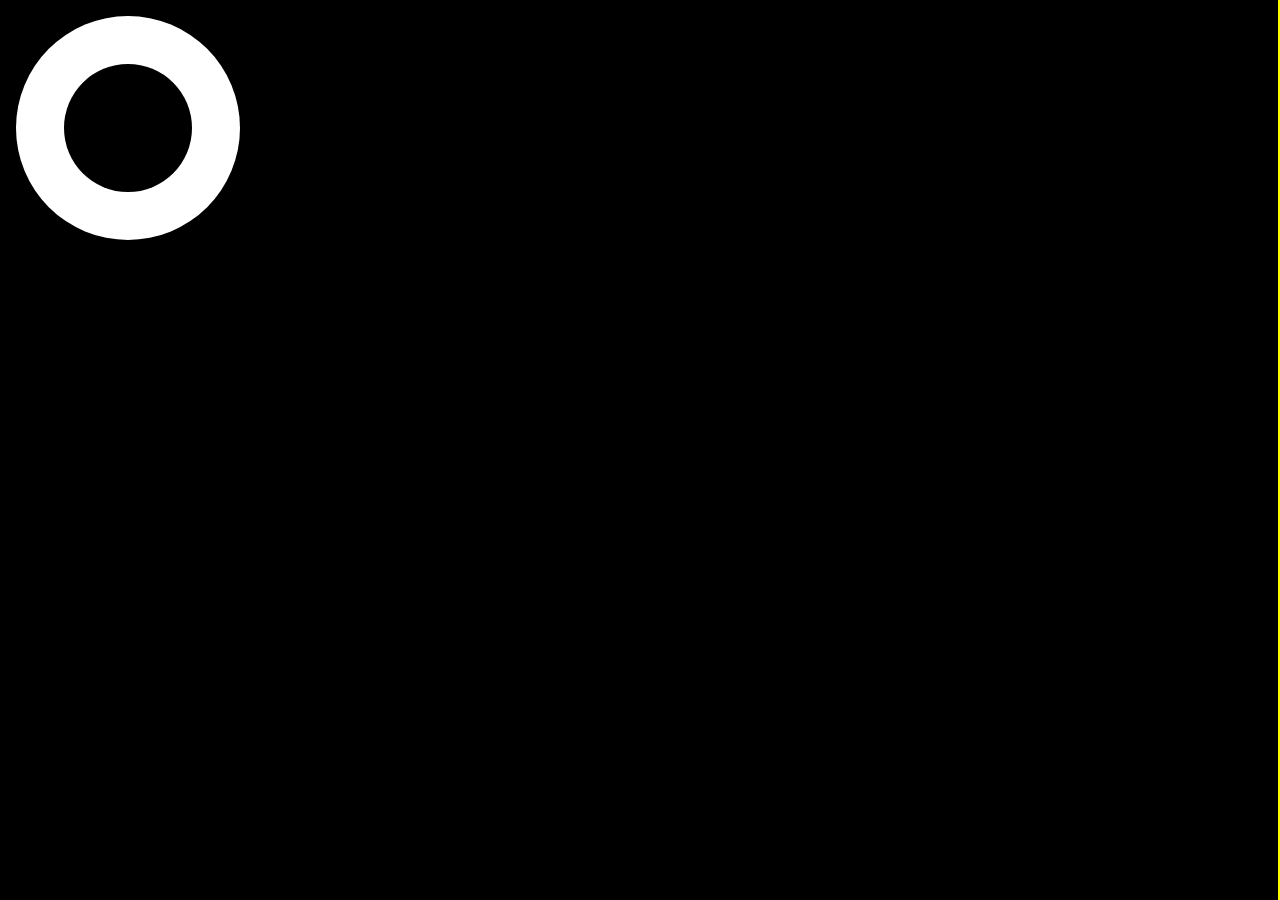
==== escape_circle/index.html @ 100a10f0 "Working on Escape Circle" ====
<!DOCTYPE html>
<html lang="en">
<head>
    <meta charset="UTF-8">
    <meta name="viewport" content="width=device-width, initial-scale=1.0">
    <title>Bouncy Circle</title>
    <link rel="stylesheet" href="style.css">
</head>
<body>
    <div class="container">
        <div class="circle circle-1">
            <span class="hole"></span>
        </div>
        <!-- <div class="circle circle-2">
            <span class="hole"></span>
        </div>
        <div class="circle circle-3">
            <span class="hole"></span>
        </div>
        <div class="circle circle-4">
            <span class="hole"></span>
        </div>
        <div class="circle circle-5">
            <span class="hole"></span> -->
        </div>

    </div>
</body> 
</html>
---- escape_circle/style.css ----
*{
margin : 0;
padding : 0;
box-sizing : border-box;
overflow: hidden;
}

.container{
    background-color: black;
    height: 100vh;
    width: 100vw;
    padding: 1rem;
    overflow: hidden;
    display: flex;
    /* justify-content: space-around; */
    border-right: 2px solid yellow;
}
/* .container::before{
    content: "Escape";
    color: white;
    display : flex; 
    justify-content: center; 
    align-items : center; border : 2px solid red ;
    width: 100%;
    position: absolute; 
    
} */
.circle{
    /* padding: 1rem; */
    background: white;
    height: 14rem;
    width: 14rem;
    border-radius: 50%;
    padding: 2rem;
    display : flex; 
    justify-content: center; 
    align-items : center; 
    transition: left 5s ;
    position: relative;
    animation: upToDown 10s infinite ;
    left: 0rem;
    /* top: 0; */
}
.circle:hover{
    /* animation-play-state: paused; */
    /* transform: translateX(100px); */
    cursor: pointer;
    background-color: green;
    left: 100vw;
}
@keyframes upToDown {
    from {
        /* transform: translateY(0px) translateX(0px);  */
        /* transform: translateY(0px); */

top:-10vh;
    }
    to {
        /* transform: translateY(200px) translateX(200px);  */
        /* transform: translateY(110vh); */
        top: 100vh;

    }
}



.hole{
padding: 4rem;
background-color: black;
border-radius: 50%;
height: 4rem;
display: inline-block;
}

.circle:hover{
    
}
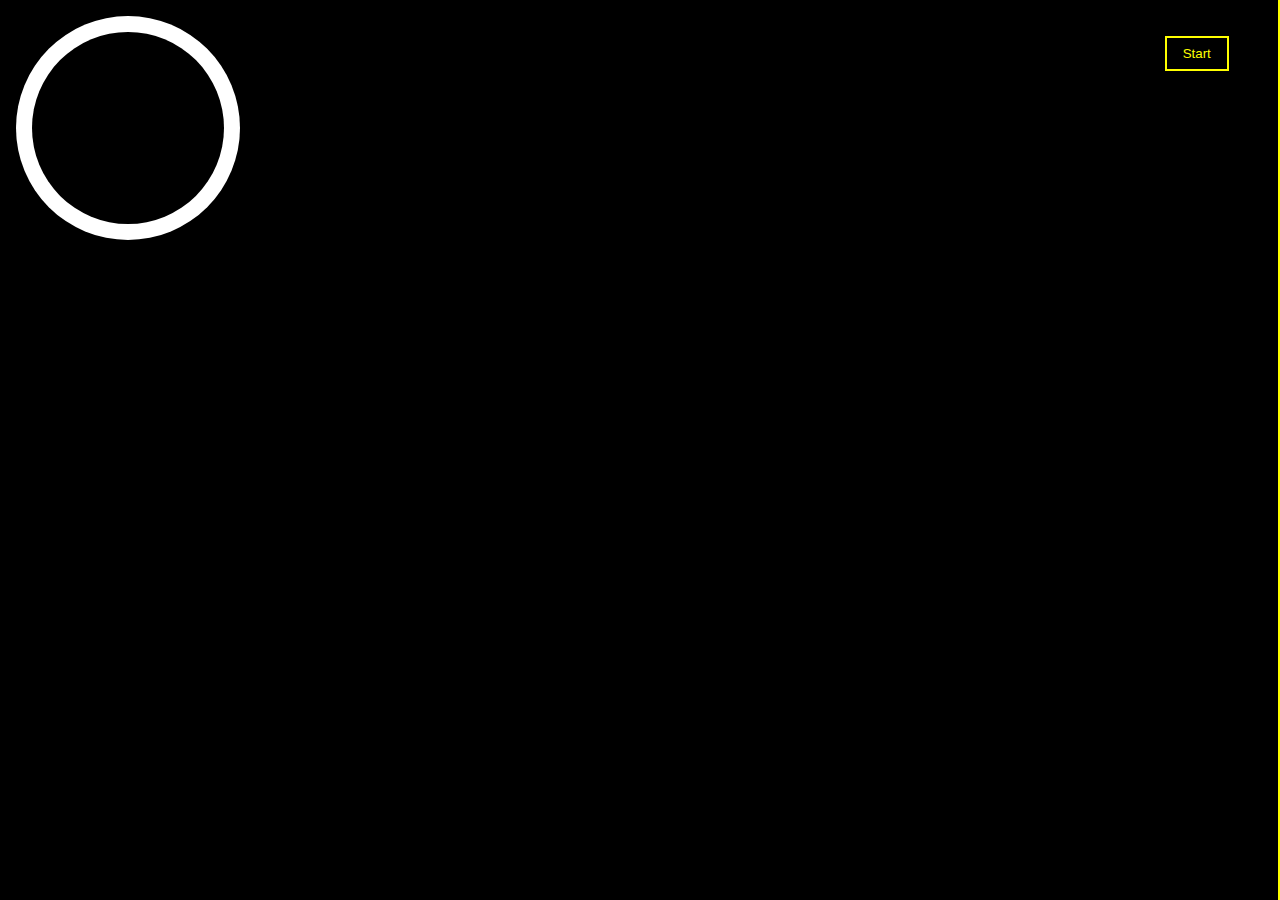
==== commit e0594872: "Added reset btn functionality" ====
--- a/escape_circle/index.html
+++ b/escape_circle/index.html
@@ -8,7 +8,8 @@
 </head>
 <body>
     <div class="container">
-        <div class="circle circle-1">
+        <button id="start-btn">Start</button>
+        <div class="circle circle-1" id="circle">
             <span class="hole"></span>
         </div>
         <!-- <div class="circle circle-2">
@@ -25,5 +26,7 @@
         </div>
 
     </div>
+<script src="script.js"></script>
+
 </body> 
 </html>--- a/escape_circle/style.css
+++ b/escape_circle/style.css
@@ -31,17 +31,23 @@
     height: 14rem;
     width: 14rem;
     border-radius: 50%;
-    padding: 2rem;
+    padding: 1rem;
     display : flex; 
     justify-content: center; 
     align-items : center; 
-    transition: left 5s ;
+    transition: left 4s ;
     position: relative;
-    animation: upToDown 10s infinite ;
+    /* animation: upToDown ; */
+    
     left: 0rem;
     /* top: 0; */
 }
-.circle:hover{
+.start-animation{
+    animation-name: upToDown;
+    animation-duration: 10s;
+    animation-iteration-count: infinite;
+}
+.circle-hover:hover{
     /* animation-play-state: paused; */
     /* transform: translateX(100px); */
     cursor: pointer;
@@ -49,13 +55,17 @@
     left: 100vw;
 }
 @keyframes upToDown {
-    from {
+    0% {
         /* transform: translateY(0px) translateX(0px);  */
         /* transform: translateY(0px); */
 
-top:-10vh;
+top:0vh;
     }
-    to {
+    5% {
+        top:0vh;
+    }
+    
+    100% {
         /* transform: translateY(200px) translateX(200px);  */
         /* transform: translateY(110vh); */
         top: 100vh;
@@ -66,13 +76,28 @@
 
 
 .hole{
-padding: 4rem;
+padding: 6rem;
 background-color: black;
 border-radius: 50%;
 height: 4rem;
 display: inline-block;
 }
+.hole:hover{
+    background-color: white;
+}
 
-.circle:hover{
-    
-}+#start-btn{
+    position: fixed;
+    padding: .5rem 1rem;
+    color: yellow;
+    right: 4%;
+    top: 4%;
+    border: 2px solid yellow;
+    background-color: black;
+    transition: .3s all;
+    cursor: pointer;
+}
+#start-btn:hover{
+color: black;
+background-color: yellow;
+}
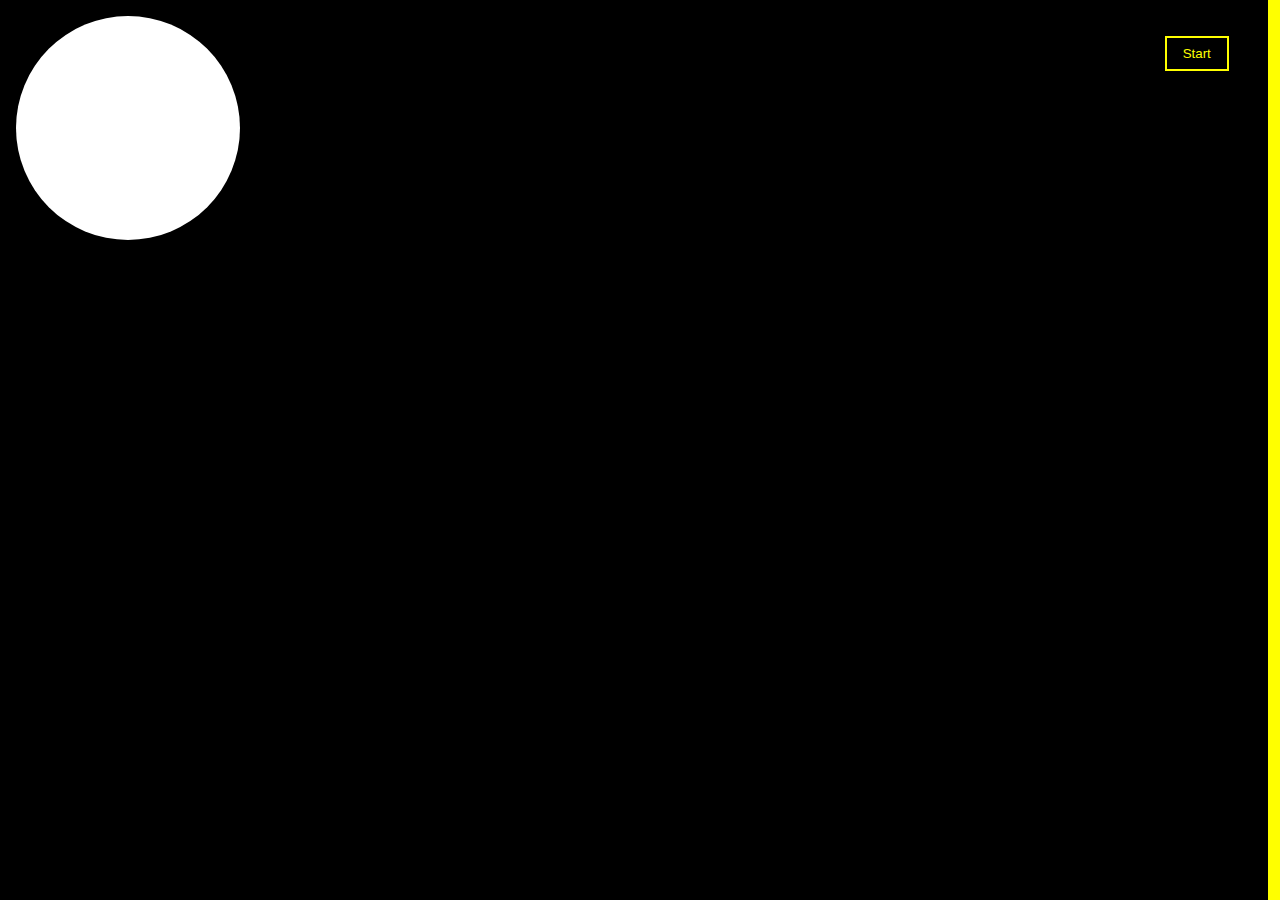
==== commit 9324755e: "startBtn text issue fixed" ====
--- a/escape_circle/index.html
+++ b/escape_circle/index.html
@@ -9,20 +9,10 @@
 <body>
     <div class="container">
         <button id="start-btn">Start</button>
-        <div class="circle circle-1" id="circle">
-            <span class="hole"></span>
+        <div class="circle" id="circle">
+            <!-- <span class="hole"></span> -->
         </div>
-        <!-- <div class="circle circle-2">
-            <span class="hole"></span>
-        </div>
-        <div class="circle circle-3">
-            <span class="hole"></span>
-        </div>
-        <div class="circle circle-4">
-            <span class="hole"></span>
-        </div>
-        <div class="circle circle-5">
-            <span class="hole"></span> -->
+        
         </div>
 
     </div>
--- a/escape_circle/style.css
+++ b/escape_circle/style.css
@@ -13,7 +13,7 @@
     overflow: hidden;
     display: flex;
     /* justify-content: space-around; */
-    border-right: 2px solid yellow;
+    border-right: 1vw solid yellow;
 }
 /* .container::before{
     content: "Escape";
@@ -35,24 +35,23 @@
     display : flex; 
     justify-content: center; 
     align-items : center; 
-    transition: left 4s ;
+    transition: left 3s ;
     position: relative;
     /* animation: upToDown ; */
-    
     left: 0rem;
     /* top: 0; */
 }
 .start-animation{
     animation-name: upToDown;
     animation-duration: 10s;
-    animation-iteration-count: infinite;
+    animation-iteration-count: 1;
 }
 .circle-hover:hover{
     /* animation-play-state: paused; */
     /* transform: translateX(100px); */
     cursor: pointer;
-    background-color: green;
-    left: 100vw;
+    background-color: yellow;
+    left: 95%;
 }
 @keyframes upToDown {
     0% {
@@ -75,7 +74,7 @@
 
 
 
-.hole{
+/* .hole{
 padding: 6rem;
 background-color: black;
 border-radius: 50%;
@@ -83,8 +82,8 @@
 display: inline-block;
 }
 .hole:hover{
-    background-color: white;
-}
+    background-color: yellow;
+} */
 
 #start-btn{
     position: fixed;
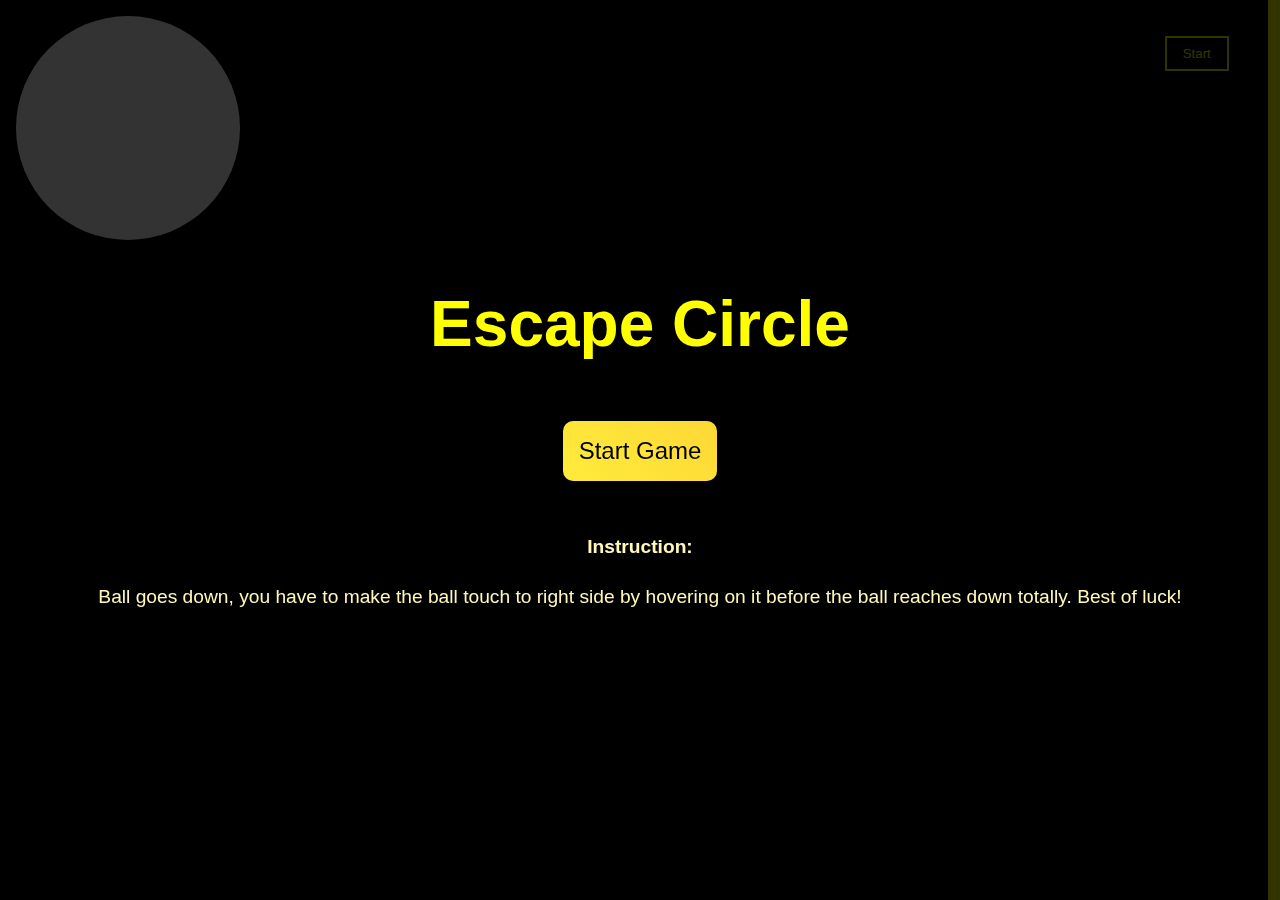
==== commit fa5eda6a: "Made start menu for escape circle" ====
--- a/escape_circle/index.html
+++ b/escape_circle/index.html
@@ -7,15 +7,30 @@
     <link rel="stylesheet" href="style.css">
 </head>
 <body>
-    <div class="container">
+
+    <div class="start-menu" id="start-menu">
+        <header>
+            <h1>Escape Circle</h1>
+            
+        </header>
+        <div class="menu-content">
+            <button id="start-game-btn">Start Game</button>
+        </div>
+        <footer>
+            <p><strong>Instruction:</strong> </p>
+            <br />
+            <p>Ball goes down, you have to make the ball touch to right side by hovering on it before the ball reaches down totally. Best of luck!</p>
+        </footer>
+    </div>
+    <div class="game-container" id="game-container">
+        <span class="score-count" id="score-count"></span>
         <button id="start-btn">Start</button>
         <div class="circle" id="circle">
             <!-- <span class="hole"></span> -->
         </div>
-        
-        </div>
+    </div>
 
-    </div>
+
 <script src="script.js"></script>
 
 </body> 
--- a/escape_circle/style.css
+++ b/escape_circle/style.css
@@ -1,102 +1,144 @@
-*{
-margin : 0;
-padding : 0;
-box-sizing : border-box;
-overflow: hidden;
+* {
+  margin: 0;
+  padding: 0;
+  box-sizing: border-box;
+  overflow: hidden;
+  font-family: Arial, Helvetica, sans-serif;
 }
 
-.container{
-    background-color: black;
-    height: 100vh;
-    width: 100vw;
-    padding: 1rem;
-    overflow: hidden;
-    display: flex;
-    /* justify-content: space-around; */
-    border-right: 1vw solid yellow;
+.game-container {
+  background-color: black;
+  height: 100vh;
+  width: 100vw;
+  padding: 1rem;
+  overflow: hidden;
+  display: flex;
+  border-right: 1vw solid yellow;
 }
-/* .container::before{
-    content: "Escape";
-    color: white;
-    display : flex; 
-    justify-content: center; 
-    align-items : center; border : 2px solid red ;
-    width: 100%;
-    position: absolute; 
-    
-} */
-.circle{
-    /* padding: 1rem; */
-    background: white;
-    height: 14rem;
-    width: 14rem;
-    border-radius: 50%;
-    padding: 1rem;
-    display : flex; 
-    justify-content: center; 
-    align-items : center; 
-    transition: left 3s ;
-    position: relative;
-    /* animation: upToDown ; */
-    left: 0rem;
-    /* top: 0; */
+
+.circle {
+  background: white;
+  height: 14rem;
+  width: 14rem;
+  border-radius: 50%;
+  padding: 1rem;
+  display: flex;
+  justify-content: center;
+  align-items: center;
+  position: relative;
+  left: 0rem;
 }
-.start-animation{
-    animation-name: upToDown;
-    animation-duration: 10s;
-    animation-iteration-count: 1;
+.start-animation {
+  animation-name: upToDown;
+  animation-duration: 15s;
+  animation-iteration-count: 1;
+  transition: left 3s;
+animation-play-state: running;
 }
-.circle-hover:hover{
-    /* animation-play-state: paused; */
-    /* transform: translateX(100px); */
-    cursor: pointer;
-    background-color: yellow;
-    left: 95%;
+.circle-hover:hover {
+  cursor: pointer;
+  background-color: yellow;
+  left: 95%;
 }
 @keyframes upToDown {
-    0% {
-        /* transform: translateY(0px) translateX(0px);  */
-        /* transform: translateY(0px); */
+  0% {
+    top: 0vh;
+  }
+  5% {
+    top: 0vh;
+  }
 
-top:0vh;
-    }
-    5% {
-        top:0vh;
-    }
-    
-    100% {
-        /* transform: translateY(200px) translateX(200px);  */
-        /* transform: translateY(110vh); */
-        top: 100vh;
+  100% {
+    top: 100vh;
+  }
+}
 
-    }
+#start-btn {
+  position: fixed;
+  padding: 0.5rem 1rem;
+  color: yellow;
+  right: 4%;
+  top: 4%;
+  border: 2px solid yellow;
+  background-color: black;
+  transition: 0.3s all;
+  cursor: pointer;
+}
+
+#start-btn:hover {
+  color: black;
+  background-color: yellow;
+}
+
+.score-count{
+  color: yellow;
+  
 }
 
 
+.start-menu {
+  position: fixed;
+  top: 0;
+  left: 0;
+  width: 100%;
+  height: 100%;
+  background: rgba(0, 0, 0, 0.8);
+  display: flex;
+  flex-direction: column;
+  justify-content: center;
+  align-items: center;
+  z-index: 10;
+  color: yellow;
+  text-align: center;
+}
 
-/* .hole{
-padding: 6rem;
-background-color: black;
-border-radius: 50%;
-height: 4rem;
-display: inline-block;
+.start-menu.fade-out {
+  animation: fadeOut 1s forwards;
 }
-.hole:hover{
-    background-color: yellow;
-} */
 
-#start-btn{
-    position: fixed;
-    padding: .5rem 1rem;
-    color: yellow;
-    right: 4%;
-    top: 4%;
-    border: 2px solid yellow;
-    background-color: black;
-    transition: .3s all;
-    cursor: pointer;
+.start-menu header {
+  margin-bottom: 30px;
 }
-#start-btn:hover{
-color: black;
-background-color: yellow;
+
+.start-menu h1 {
+  font-size: 4em;
+  margin-bottom: 10px;
+  text-shadow: 2px 2px 10px rgba(0, 0, 0, 0.5);
 }
+
+.start-menu p {
+  font-size: 1.2em;
+  margin: 5px 0;
+  color: #fff8b8;
+}
+
+.start-menu .menu-content {
+  margin: 20px 0;
+}
+
+.start-menu button {
+  padding: 1rem;
+  font-size: 1.5em;
+  cursor: pointer;
+  border: none;
+  border-radius: 10px;
+  background: linear-gradient(45deg, #ffeb3b, #fdd835);
+  color: black;
+  box-shadow: 0px 5px 15px rgba(0, 0, 0, 0.2);
+  transition: all .3s;
+}
+
+.start-menu button:hover {
+  box-shadow: 0px 10px 20px rgba(0, 0, 0, 0.3);
+  opacity: .5;
+}
+
+.start-menu footer {
+  margin-top: 30px;
+}
+
+@keyframes fadeOut {
+  to {
+      opacity: 0;
+  }
+}
